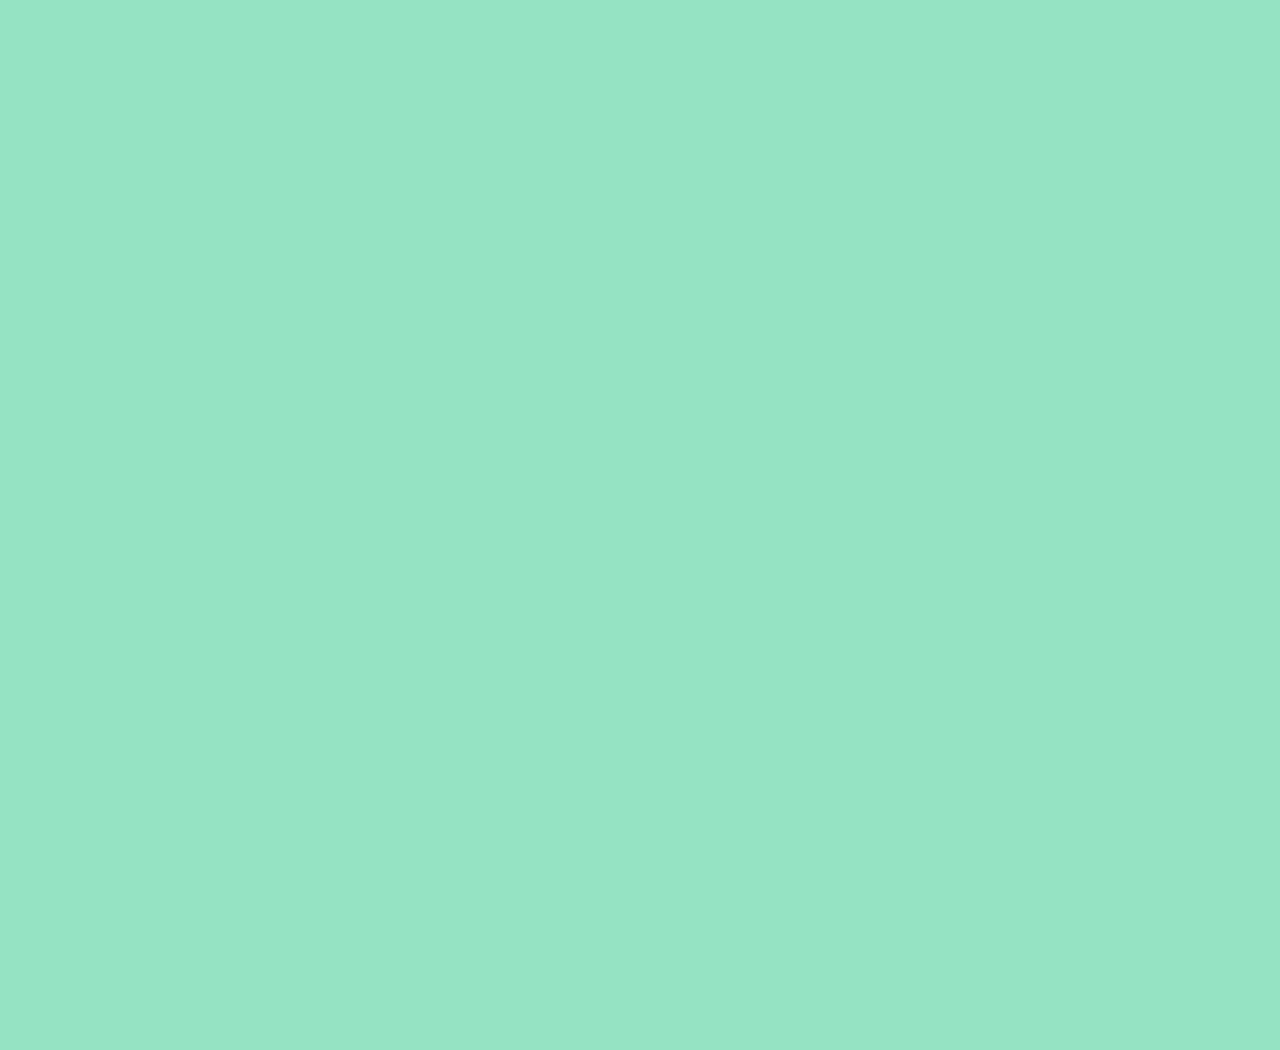
==== www/index.html @ 95f5e242 "jquery" ====
<!DOCTYPE html>
<!--
    Copyright (c) 2012-2014 Adobe Systems Incorporated. All rights reserved.

    Licensed to the Apache Software Foundation (ASF) under one
    or more contributor license agreements.  See the NOTICE file
    distributed with this work for additional information
    regarding copyright ownership.  The ASF licenses this file
    to you under the Apache License, Version 2.0 (the
    "License"); you may not use this file except in compliance
    with the License.  You may obtain a copy of the License at

    http://www.apache.org/licenses/LICENSE-2.0

    Unless required by applicable law or agreed to in writing,
    software distributed under the License is distributed on an
    "AS IS" BASIS, WITHOUT WARRANTIES OR CONDITIONS OF ANY
     KIND, either express or implied.  See the License for the
    specific language governing permissions and limitations
    under the License.
-->
<html>
    <head>
        <meta charset="utf-8" />
        <meta name="format-detection" content="telephone=no" />
        <meta name="msapplication-tap-highlight" content="no" />
        <!-- WARNING: for iOS 7, remove the width=device-width and height=device-height attributes. See https://issues.apache.org/jira/browse/CB-4323 -->
        <meta name="viewport" content="user-scalable=no, initial-scale=1, maximum-scale=1, minimum-scale=1, width=device-width, height=device-height, target-densitydpi=device-dpi" />
        <link rel="stylesheet" type="text/css" href="css/index.css" />
        <title>Ruta de Paz</title>
    </head>
    <body>
        <div class="app">
           <!--  <h1>PhoneGap</h1> -->
            <div id="deviceready">
                <div id="Content">
                 <div style="background-color: #95E3C3;" class="blink">
                    <div class="Content">
                       <img src="./img/rutadepaz.fw.png" style="width: 46%;margin-left: 28%; display: none;" />
                       <button class="btn" onclick="Load('./bienbenida.html')" style="margin-top: 15vw; display: none;">
                         Continuar
                       </button> 
                    </div> 
                 </div>

                </div>
            </div>
        </div>
        <script src="js/jquery-1.10.2.js"></script>
        <script src="js/jquery-ui.js"></script>
        <script type="text/javascript" src="cordova.js"></script>
        <script type="text/javascript" src="js/index.js"></script>
    </body>
</html>
---- www/css/index.css ----
/*
 * Licensed to the Apache Software Foundation (ASF) under one
 * or more contributor license agreements.  See the NOTICE file
 * distributed with this work for additional information
 * regarding copyright ownership.  The ASF licenses this file
 * to you under the Apache License, Version 2.0 (the
 * "License"); you may not use this file except in compliance
 * with the License.  You may obtain a copy of the License at
 *
 * http://www.apache.org/licenses/LICENSE-2.0
 *
 * Unless required by applicable law or agreed to in writing,
 * software distributed under the License is distributed on an
 * "AS IS" BASIS, WITHOUT WARRANTIES OR CONDITIONS OF ANY
 * KIND, either express or implied.  See the License for the
 * specific language governing permissions and limitations
 * under the License.
 */
* {
    -webkit-tap-highlight-color: rgba(0,0,0,0); /* make transparent link selection, adjust last value opacity 0 to 1.0 */
}

body {
    -webkit-touch-callout: none;                /* prevent callout to copy image, etc when tap to hold */
    -webkit-text-size-adjust: none;             /* prevent webkit from resizing text to fit */
    -webkit-user-select: none;                  /* prevent copy paste, to allow, change 'none' to 'text' */
    background-color:#95E3C3;
    background-attachment:fixed;
    font-family: Myriad Pro;
    font-size:12px;
    height:100%;
    margin:0px;
    padding:0px;
  /*  text-transform: capitalize;*/
    width:100%;
}

/* Portrait layout (default) */
.app {
   /*  background:url(../img/logo.png) no-repeat center top; /* 170px x 200px */
   /*  position:absolute;             /* position in the center of the screen */
   /*  left:50%;
    top:50%;
    height:50px;                   /* text area height */
  /*   width:225px;                   /* text area width */
  /*   text-align:center;
    padding:180px 0px 0px 0px;     /* image height is 200px (bottom 20px are overlapped with text) */
  /*   margin:-115px 0px 0px -112px;  /* offset vertical: half of image height and text area height */
                                   /* offset horizontal: half of text area width */
}

/* Landscape layout (with min-width) */
@media screen and (min-aspect-ratio: 1/1) and (min-width:400px) {
    .app {
        background-position:left center;
        padding:75px 0px 75px 170px;  /* padding-top + padding-bottom + text area = image height */
        margin:-90px 0px 0px -198px;  /* offset vertical: half of image height */
                                      /* offset horizontal: half of image width and text area width */
    }
}

h1 {
     font-size: 9vw;
    font-weight: 600;
    margin: 0px;
    overflow: visible;
    padding: 0px;
text-align: left;
    color: #FFF;
}
h2 {
    display: block;
     font-size: 6vw;
     font-weight: 100;
     color: #FFF;
}

.event {
    border-radius:4px;
    -webkit-border-radius:4px;
    color:#FFFFFF;
    font-size:12px;
    margin:0px 30px;
    padding:2px 0px;
}

.event.listening {
    background-color:#333333;
    display:block;
}

.event.received {
    background-color:#4B946A;
    display:none;
}

@keyframes fade {
    from { opacity: 1.0; }
    50% { opacity: 0.4; }
    to { opacity: 1.0; }
}
 
@-webkit-keyframes fade {
    from { opacity: 1.0; }
    50% { opacity: 0.4; }
    to { opacity: 1.0; }
}
 
.blink {
    display: table; 
    height: 100vh;
    width: 100vw;
}
/*CirculosBocadillos*/
.circle {
margin-left: auto;
margin-right: auto;
border-radius: 50%;
width: 14%;
position: relative;
}

.circle-border {
border: 1px solid black;
}
.circle-solid{
background-color: whitesmoke;
}

.circle-sombra{
      margin-top: -95%;
    z-index: 1;
}
.circle-main{
    z-index: 2;
}

.circle:before {
content: "";
display: block;
padding-top: 100%;
}

.circle-inner {
position: absolute;
top: 0;
left: 0;
bottom: 0;
right: 0;
text-align: center;
}
.score-text {
margin: auto;
position: absolute;
left: 0;
bottom: 0;
right: 0;
top: 15%;
}
.Title-text {
 font-family: Chaparral Pro;
 font-weight: 800;
 font-size: 6vw;

}
.Title-text {
 font-family: Myriad Pro;
}
.Title-text:before{
content:"";
width: 0;
height: 0;
border­bottom: 30vw solid #8f0;
border­right: 20vw solid transparent;
border­left: 20vw solid transparent;
margin: ­30vw 0 0 90vw;
}

.speech-bubble {
  background: #FFF; /* el color de fondo */
  color: #50514E; /* el color del texto */
  padding:  4%  4% 0 4%;
  text-align: center;
  -moz-border-radius: 50%;
  -webkit-border-radius: 50%;
  border-radius: 50%;
  border:solid  #FBE771;
  border-width:0px 0px 2vw 3vw;
  line-height: 6vw;
  font-size: 5vw;
}
.speech-bubble:after {
    border: solid transparent;
    border-top-color: #FFF;
    border-width: 26vw 57vw 0px 0px;
    bottom: 0;
    content: "";
    display: block;
    height: 0;
    margin-left: 7%;
    overflow: hidden;
    position: relative;
    width: 0;
    border-bottom-left-radius: 2vw;
}
.conten-circle{
    margin-bottom: -22vw;
    z-index: 3;
    display: block;
    position: relative;
    padding: 2vw;
}
.btn {
-webkit-border-radius: 4;
    -moz-border-radius: 4;
    border-radius: 4vw;
    color: #ffffff;
    font-size: 8vw;
    background: #95E3C3;
    padding: 2vw 4vw 2vw 4vw;
    border: solid #ffffff 2vw;
    text-decoration: none;
    margin: auto;
    text-align: center;
    display: block;
    z-index: 4;
    position: relative;
}

.btn:hover {
  background: #95E3C3;
  text-decoration: none;
}
.Content {
  display: table-cell; vertical-align: middle; 
}


.speech-bocadillo {
  background: #FFF; /* el color de fondo */
  color: #50514E; /* el color del texto */
  padding: 1% 0% 0 0%;
  text-align: center;
  -moz-border-radius: 11%;
  -webkit-border-radius: 11%;
  border-radius: 11%;
  border:solid  #FBE771;
  border-width:0px 0px 2vw 3vw;
  line-height: 6vw;
  font-size: 5vw;
}
.speech-bocadillo :after {
    border: solid transparent;
    border-top-color: #FFF;
    border-width: 12vw 8vw 0px 0px;
    margin-left: 27%;
    bottom: 0;
    content: "";
    display: block;
    height: 0;
    overflow: hidden;
    position: relative;
    width: 0;
    border-bottom-left-radius: 2vw;
}
.conten-bocadillo{
    margin-bottom: -11vw;
    z-index: 3;
    display: block;
    position: relative;
    padding: 2vw;
}
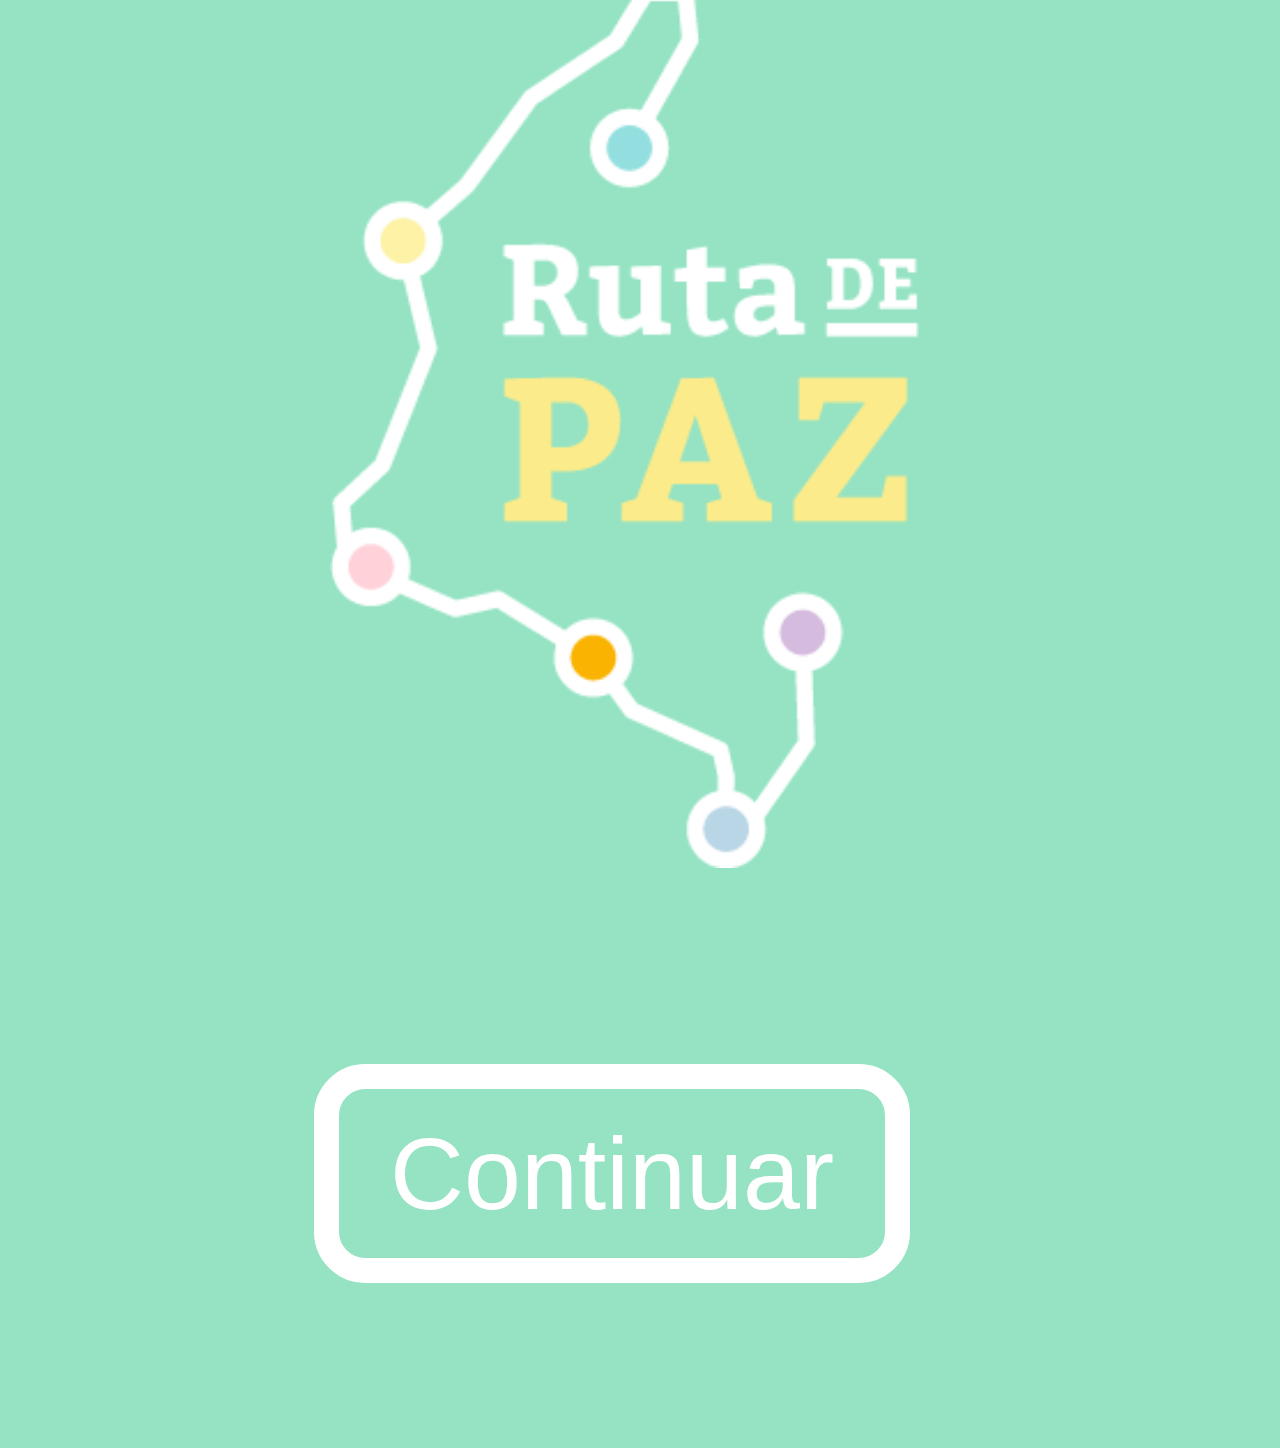
==== commit 7907b9e4: "pruebas" ====
--- a/www/index.html
+++ b/www/index.html
@@ -36,8 +36,8 @@
                 <div id="Content">
                  <div style="background-color: #95E3C3;" class="blink">
                     <div class="Content">
-                       <img src="./img/rutadepaz.fw.png" style="width: 46%;margin-left: 28%; display: none;" />
-                       <button class="btn" onclick="Load('./bienbenida.html')" style="margin-top: 15vw; display: none;">
+                       <img src="./img/rutadepaz.fw.png" style="width: 46%;margin-left: 28%;" />
+                       <button class="btn" onclick="Load('./bienbenida.html')" style="margin-top: 15vw;">
                          Continuar
                        </button> 
                     </div> 
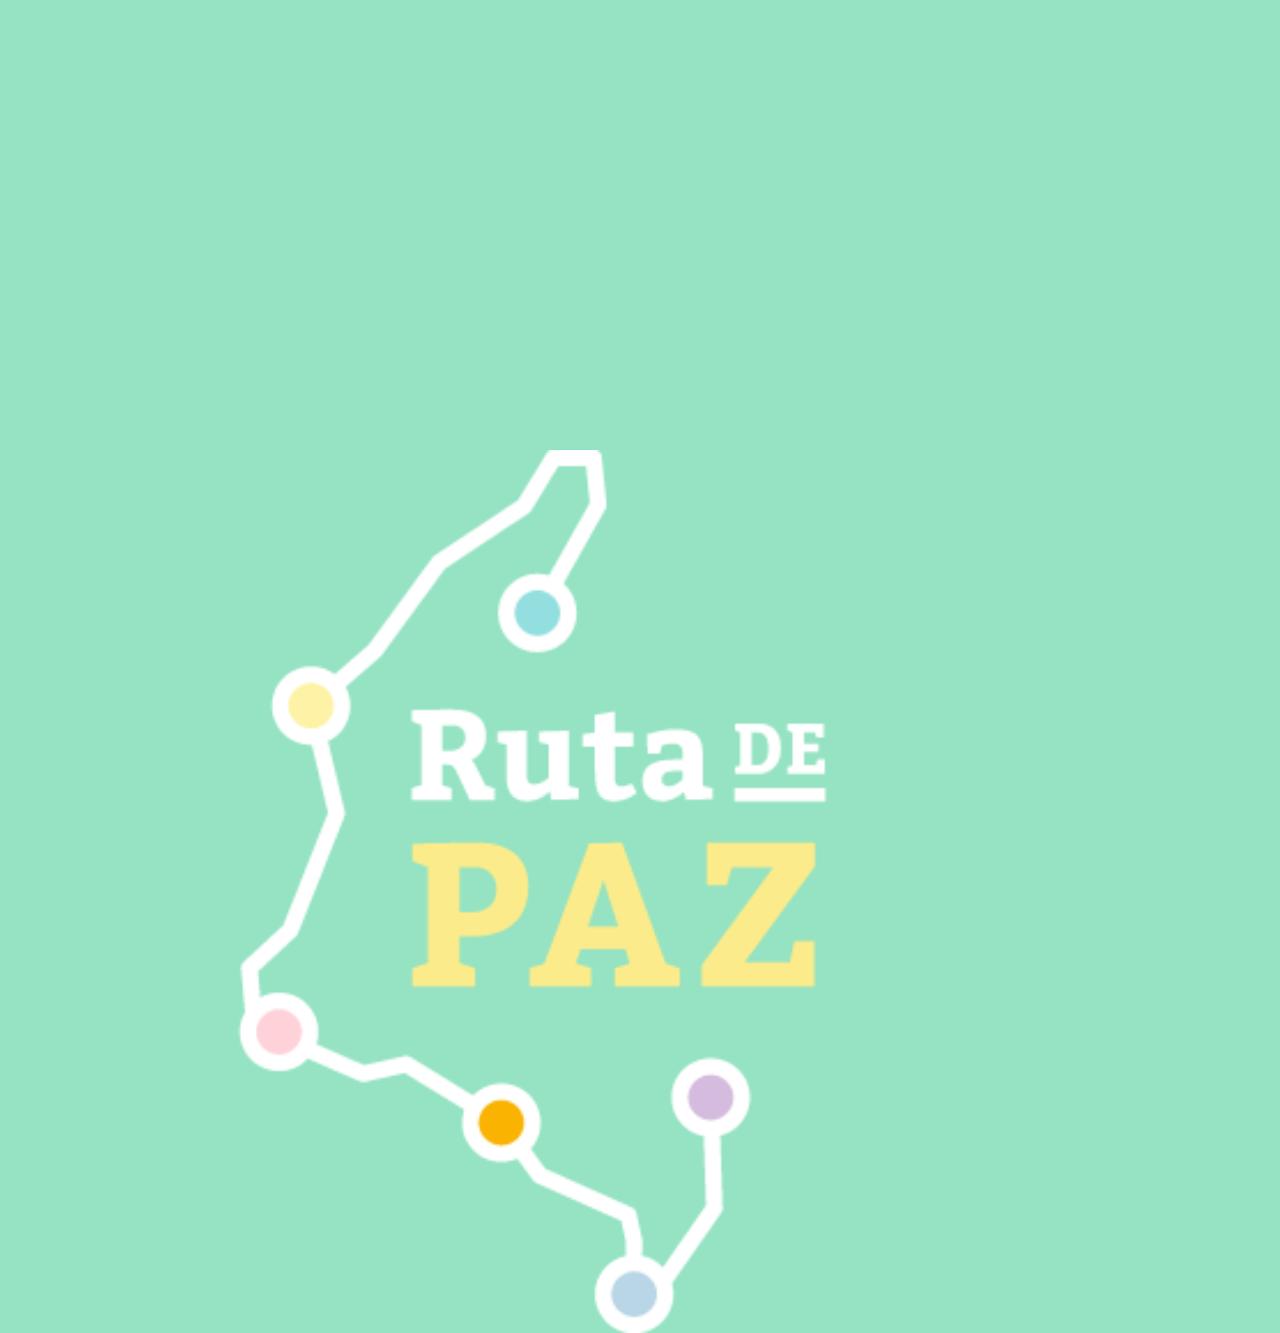
==== commit d685c28f: "efectos789" ====
--- a/www/index.html
+++ b/www/index.html
@@ -36,8 +36,8 @@
                 <div id="Content">
                  <div style="background-color: #95E3C3;" class="blink">
                     <div class="Content">
-                       <img src="./img/rutadepaz.fw.png" style="width: 46%;margin-left: 28%;" />
-                       <button class="btn" onclick="Load('./bienbenida.html')" style="margin-top: 15vw;">
+                       <img src="./img/rutadepaz.fw.png" style="width: 46%;margin-left: 28%; position:absolute; left:-100vw; top:50vh" />
+                       <button id="siguiente" class="btn" style="margin-top: 25vh; margin-left: 27vw;position:absolute; top:60vh;  left:-100vw ">
                          Continuar
                        </button> 
                     </div> 
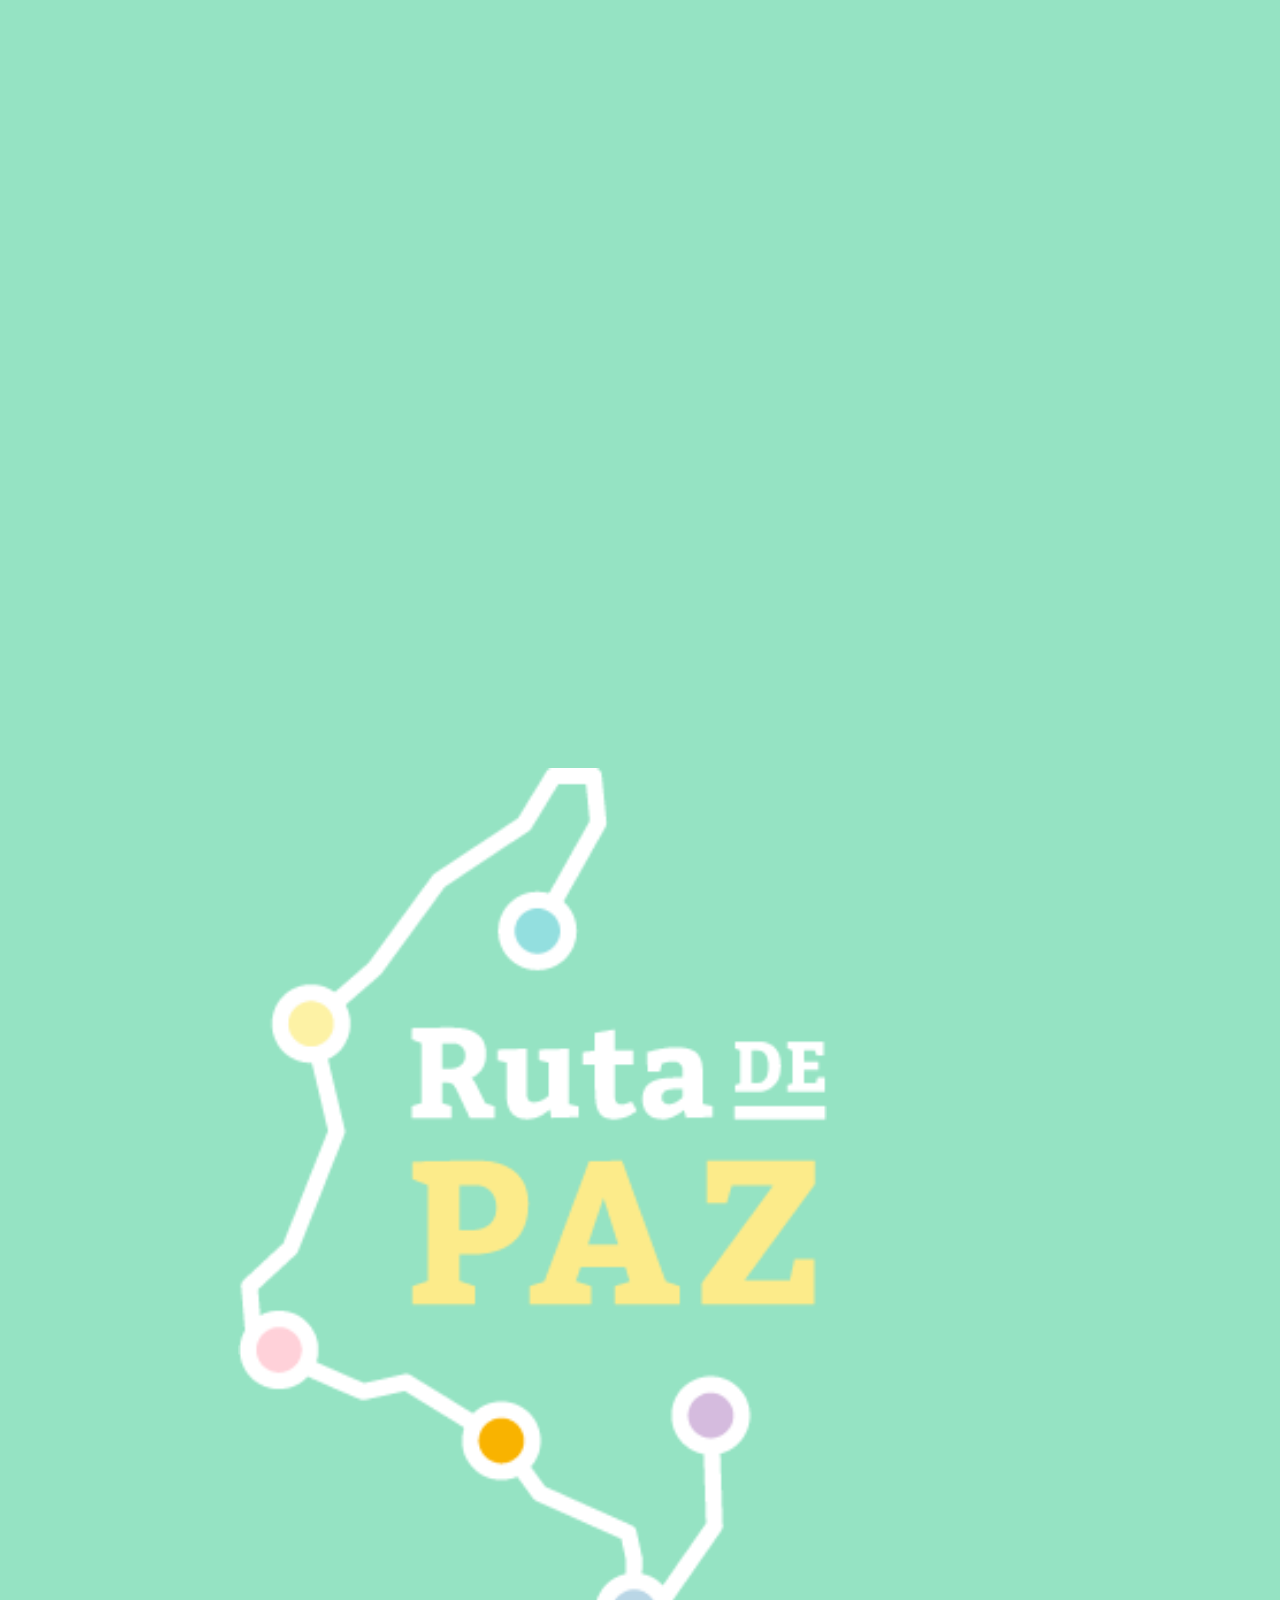
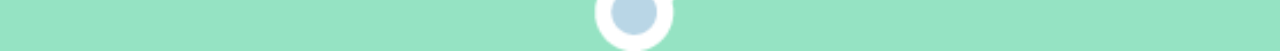
==== commit 3ff10938: "paso de css/index.css" ====
--- a/www/index.html
+++ b/www/index.html
@@ -25,19 +25,27 @@
         <meta name="format-detection" content="telephone=no" />
         <meta name="msapplication-tap-highlight" content="no" />
         <!-- WARNING: for iOS 7, remove the width=device-width and height=device-height attributes. See https://issues.apache.org/jira/browse/CB-4323 -->
-        <meta name="viewport" content="user-scalable=no, initial-scale=1, maximum-scale=1, minimum-scale=1, width=device-width, height=device-height, target-densitydpi=device-dpi" />
+        <meta id="viewport" name="viewport" content="user-scalable=no, initial-scale=1, maximum-scale=1, minimum-scale=1, width=device-width, height=device-height, target-densitydpi=device-dpi" />
+<!--      <meta id="viewport" name="viewport" content="width=500, initial-scale=1">  -->
         <link rel="stylesheet" type="text/css" href="css/index.css" />
+        <!--[if lt IE 9]>
+          <script type="text/javascript" src="js/PIE_IE678.js"></script>
+        <![endif]-->
+        <!--[if IE 9]>
+          <script type="text/javascript" src="js/PIE_IE9.js"></script>
+        <![endif]-->
         <title>Ruta de Paz</title>
     </head>
     <body>
+
         <div class="app">
            <!--  <h1>PhoneGap</h1> -->
             <div id="deviceready">
                 <div id="Content">
                  <div style="background-color: #95E3C3;" class="blink">
                     <div class="Content">
-                       <img src="./img/rutadepaz.fw.png" style="width: 46%;margin-left: 28%; position:absolute; left:-100vw; top:50vh" />
-                       <button id="siguiente" class="btn" style="margin-top: 25vh; margin-left: 27vw;position:absolute; top:60vh;  left:-100vw ">
+                       <img id="mapa" src="./img/rutadepaz.fw.png"/>
+                       <button id="continuar1" class="btn">
                          Continuar
                        </button> 
                     </div> 
@@ -50,5 +58,33 @@
         <script src="js/jquery-ui.js"></script>
         <script type="text/javascript" src="cordova.js"></script>
         <script type="text/javascript" src="js/index.js"></script>
+         <script type="text/javascript">
+            if (!Array.prototype.filter)
+            {
+              Array.prototype.filter = function(fun /*, thisp*/)
+              {
+                var len = this.length;
+                if (typeof fun != "function")
+                  throw new TypeError();
+
+                var res = new Array();
+                var thisp = arguments[1];
+                for (var i = 0; i < len; i++)
+                {
+                  if (i in this)
+                  {
+                    var val = this[i]; // in case fun mutates this
+                    if (fun.call(thisp, val, i, this))
+                      res.push(val);
+                  }
+                }
+
+                return res;
+              };
+            }
+          </script>
+          <script src="js/tokenizer.js"></script>
+          <script src="js/parser.js"></script>
+          <script src="js/vminpoly.js"></script>
     </body>
 </html>
--- a/www/css/index.css
+++ b/www/css/index.css
@@ -16,100 +16,101 @@
  * specific language governing permissions and limitations
  * under the License.
  */
+/*@viewport {
+  width: device-width;
+  height: device-height;
+}*/
 * {
-    -webkit-tap-highlight-color: rgba(0,0,0,0); /* make transparent link selection, adjust last value opacity 0 to 1.0 */
-}
-
+-webkit-tap-highlight-color: rgba(0,0,0,0); /* make transparent link selection, adjust last value opacity 0 to 1.0 */
+}
 body {
-    -webkit-touch-callout: none;                /* prevent callout to copy image, etc when tap to hold */
-    -webkit-text-size-adjust: none;             /* prevent webkit from resizing text to fit */
-    -webkit-user-select: none;                  /* prevent copy paste, to allow, change 'none' to 'text' */
-    background-color:#95E3C3;
-    background-attachment:fixed;
-    font-family: Myriad Pro;
-    font-size:12px;
-    height:100%;
-    margin:0px;
-    padding:0px;
+-webkit-touch-callout: none;/* prevent callout to copy image, etc when tap to hold */
+-webkit-text-size-adjust: none; /* prevent webkit from resizing text to fit */
+-webkit-user-select: none;  /* prevent copy paste, to allow, change 'none' to 'text' */
+background-color:#95E3C3;
+background-attachment:fixed;
+font-family: Myriad Pro;
+font-size:12px;
+height:100%;
+margin:0px;
+padding:0px;
   /*  text-transform: capitalize;*/
-    width:100%;
+width:100%;
 }
 
 /* Portrait layout (default) */
 .app {
-   /*  background:url(../img/logo.png) no-repeat center top; /* 170px x 200px */
-   /*  position:absolute;             /* position in the center of the screen */
-   /*  left:50%;
-    top:50%;
-    height:50px;                   /* text area height */
-  /*   width:225px;                   /* text area width */
-  /*   text-align:center;
-    padding:180px 0px 0px 0px;     /* image height is 200px (bottom 20px are overlapped with text) */
-  /*   margin:-115px 0px 0px -112px;  /* offset vertical: half of image height and text area height */
-                                   /* offset horizontal: half of text area width */
+/*  background:url(../img/logo.png) no-repeat center top; /* 170px x 200px */
+/*  position:absolute; /* position in the center of the screen */
+/*  left:50%;
+top:50%;
+height:50px;/* text area height */
+  /*width:225px;/* text area width */
+  /*text-align:center;
+padding:180px 0px 0px 0px; /* image height is 200px (bottom 20px are overlapped with text) */
+  /*margin:-115px 0px 0px -112px;  /* offset vertical: half of image height and text area height */
+/* offset horizontal: half of text area width */
 }
 
 /* Landscape layout (with min-width) */
 @media screen and (min-aspect-ratio: 1/1) and (min-width:400px) {
-    .app {
-        background-position:left center;
-        padding:75px 0px 75px 170px;  /* padding-top + padding-bottom + text area = image height */
-        margin:-90px 0px 0px -198px;  /* offset vertical: half of image height */
-                                      /* offset horizontal: half of image width and text area width */
-    }
-}
-
+.app {
+background-position:left center;
+padding:75px 0px 75px 170px;  /* padding-top + padding-bottom + text area = image height */
+margin:-90px 0px 0px -198px;  /* offset vertical: half of image height */
+  /* offset horizontal: half of image width and text area width */
+}
+}
 h1 {
-     font-size: 9vw;
-    font-weight: 600;
-    margin: 0px;
-    overflow: visible;
-    padding: 0px;
+ font-size: 9vw;
+font-weight: 600;
+margin: 0px;
+overflow: visible;
+padding: 0px;
 text-align: left;
-    color: #FFF;
+color: #FFF;
 }
 h2 {
-    display: block;
-     font-size: 6vw;
-     font-weight: 100;
-     color: #FFF;
-}
-
+display: block;
+ font-size: 6vw;
+ font-weight: 100;
+ color: #FFF;
+}
 .event {
-    border-radius:4px;
-    -webkit-border-radius:4px;
-    color:#FFFFFF;
-    font-size:12px;
-    margin:0px 30px;
-    padding:2px 0px;
+border-radius:4px;
+-webkit-border-radius:4px;
+color:#FFFFFF;
+font-size:12px;
+margin:0px 30px;
+padding:2px 0px;
+behavior: url(js/PIE.htc);
 }
 
 .event.listening {
-    background-color:#333333;
-    display:block;
+background-color:#333333;
+display:block;
 }
 
 .event.received {
-    background-color:#4B946A;
-    display:none;
+background-color:#4B946A;
+display:none;
 }
 
 @keyframes fade {
-    from { opacity: 1.0; }
-    50% { opacity: 0.4; }
-    to { opacity: 1.0; }
+from { opacity: 1.0; }
+50% { opacity: 0.4; }
+to { opacity: 1.0; }
 }
  
 @-webkit-keyframes fade {
-    from { opacity: 1.0; }
-    50% { opacity: 0.4; }
-    to { opacity: 1.0; }
-}
- 
+from { opacity: 1.0; }
+50% { opacity: 0.4; }
+to { opacity: 1.0; }
+}
 .blink {
-    display: table; 
-    height: 100vh;
-    width: 100vw;
+display: table; 
+height: 100vh;
+width: 100vw;
 }
 /*CirculosBocadillos*/
 .circle {
@@ -118,29 +119,26 @@
 border-radius: 50%;
 width: 14%;
 position: relative;
-}
-
+behavior: url(js/PIE.htc);
+}
 .circle-border {
 border: 1px solid black;
 }
 .circle-solid{
 background-color: whitesmoke;
 }
-
 .circle-sombra{
-      margin-top: -95%;
-    z-index: 1;
+  margin-top: -95%;
+z-index: 1;
 }
 .circle-main{
-    z-index: 2;
-}
-
+z-index: 2;
+}
 .circle:before {
 content: "";
 display: block;
 padding-top: 100%;
 }
-
 .circle-inner {
 position: absolute;
 top: 0;
@@ -161,7 +159,6 @@
  font-family: Chaparral Pro;
  font-weight: 800;
  font-size: 6vw;
-
 }
 .Title-text {
  font-family: Myriad Pro;
@@ -175,98 +172,134 @@
 border­left: 20vw solid transparent;
 margin: ­30vw 0 0 90vw;
 }
-
 .speech-bubble {
-  background: #FFF; /* el color de fondo */
-  color: #50514E; /* el color del texto */
-  padding:  4%  4% 0 4%;
-  text-align: center;
-  -moz-border-radius: 50%;
-  -webkit-border-radius: 50%;
-  border-radius: 50%;
-  border:solid  #FBE771;
-  border-width:0px 0px 2vw 3vw;
-  line-height: 6vw;
-  font-size: 5vw;
+background: #FFF; /* el color de fondo */
+color: #50514E; /* el color del texto */
+padding:  4%  4% 0 4%;
+text-align: center;
+-moz-border-radius: 50%;
+-webkit-border-radius: 50%;
+border-radius: 50%;
+border:solid  #FBE771;
+border-width:0px 0px 2vw 3vw;
+line-height: 6vw;
+font-size: 5vw;
+behavior: url(js/PIE.htc);
 }
 .speech-bubble:after {
-    border: solid transparent;
-    border-top-color: #FFF;
-    border-width: 26vw 57vw 0px 0px;
-    bottom: 0;
-    content: "";
-    display: block;
-    height: 0;
-    margin-left: 7%;
-    overflow: hidden;
-    position: relative;
-    width: 0;
-    border-bottom-left-radius: 2vw;
+border: solid transparent;
+border-top-color: #FFF;
+border-width: 26vw 57vw 0px 0px;
+bottom: 0;
+content: "";
+display: block;
+height: 0;
+margin-left: 7%;
+overflow: hidden;
+position: relative;
+width: 0;
+border-bottom-left-radius: 2vw;
 }
 .conten-circle{
-    margin-bottom: -22vw;
-    z-index: 3;
-    display: block;
-    position: relative;
-    padding: 2vw;
+margin-bottom: -22vw;
+z-index: 3;
+display: block;
+position: relative;
+padding: 2vw;
 }
 .btn {
 -webkit-border-radius: 4;
-    -moz-border-radius: 4;
-    border-radius: 4vw;
-    color: #ffffff;
-    font-size: 8vw;
-    background: #95E3C3;
-    padding: 2vw 4vw 2vw 4vw;
-    border: solid #ffffff 2vw;
-    text-decoration: none;
-    margin: auto;
-    text-align: center;
-    display: block;
-    z-index: 4;
-    position: relative;
-}
-
+-moz-border-radius: 4;
+border-radius: 4vw;
+color: #ffffff;
+font-size: 8vw;
+background: #95E3C3;
+padding: 2vw 4vw 2vw 4vw;
+border: solid #ffffff 2vw;
+text-decoration: none;
+margin: auto;
+text-align: center;
+display: block;
+z-index: 4;
+position: relative;
+behavior: url(js/PIE.htc);
+}
 .btn:hover {
-  background: #95E3C3;
-  text-decoration: none;
+background: #95E3C3;
+text-decoration: none;
 }
 .Content {
   display: table-cell; vertical-align: middle; 
 }
-
-
 .speech-bocadillo {
-  background: #FFF; /* el color de fondo */
-  color: #50514E; /* el color del texto */
-  padding: 1% 0% 0 0%;
-  text-align: center;
-  -moz-border-radius: 11%;
-  -webkit-border-radius: 11%;
-  border-radius: 11%;
-  border:solid  #FBE771;
-  border-width:0px 0px 2vw 3vw;
-  line-height: 6vw;
-  font-size: 5vw;
+background: #FFF; /* el color de fondo */
+color: #50514E; /* el color del texto */
+padding: 1% 0% 0 0%;
+text-align: center;
+-moz-border-radius: 11%;
+-webkit-border-radius: 11%;
+border-radius: 11%;
+border:solid  #FBE771;
+border-width:0px 0px 2vw 3vw;
+line-height: 6vw;
+font-size: 5vw;
+behavior: url(js/PIE.htc);
 }
 .speech-bocadillo :after {
-    border: solid transparent;
-    border-top-color: #FFF;
-    border-width: 12vw 8vw 0px 0px;
-    margin-left: 27%;
-    bottom: 0;
-    content: "";
-    display: block;
-    height: 0;
-    overflow: hidden;
-    position: relative;
-    width: 0;
-    border-bottom-left-radius: 2vw;
+border: solid transparent;
+border-top-color: #FFF;
+border-width: 12vw 8vw 0px 0px;
+margin-left: 27%;
+bottom: 0;
+content: "";
+display: block;
+height: 0;
+overflow: hidden;
+position: relative;
+width: 0;
+border-bottom-left-radius: 2vw;
 }
 .conten-bocadillo{
-    margin-bottom: -11vw;
-    z-index: 3;
-    display: block;
-    position: relative;
-    padding: 2vw;
+margin-bottom: -11vw;
+z-index: 3;
+display: block;
+position: relative;
+padding: 2vw;
+}
+#mapa{
+left:-100vw;
+top:60vw;
+width: 46%;
+margin-left: 28%;
+position:absolute;
+}
+#continuar1{
+margin-top: 47vw;
+margin-left: 27vw;
+position:absolute;
+left:-100vw; 
+}
+#interrogacion2{
+background-color: #95E3C3;
+border: solid 2vw #FFF;
+color: #FFF;
+margin-left: 5%;
+margin-top: 5%;
+display: none;
+top:-35vh;
+line-height:12vw;
+font-size: 12vw;
+}
+#speech-bubble2{
+border-color: #FBE771;
+width: 67%;
+margin-left: 15%;
+position:absolute;
+top: -100vh;
+}
+#img2{
+width: 78%;
+margin-left: 7%;
+left:-100vw;
+position:absolute;
 }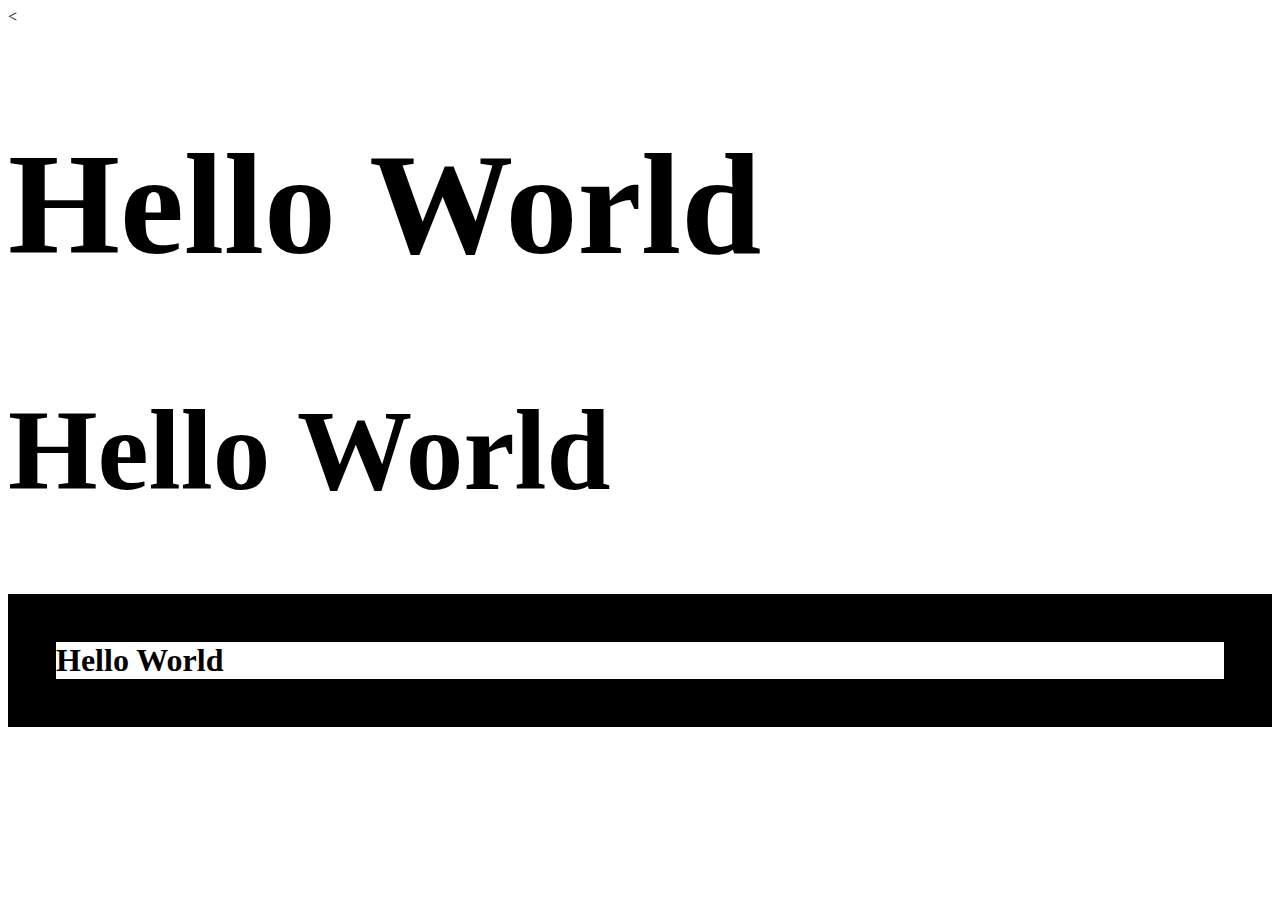
==== commit 8fc5e539: "prueba  wiht" ====
--- a/www/index.html
+++ b/www/index.html
@@ -1,90 +1,38 @@
-<!DOCTYPE html>
-<!--
-    Copyright (c) 2012-2014 Adobe Systems Incorporated. All rights reserved.
+<<!DOCTYPE html>
+<html>
+<head>
+  <title></title>
+</head>
+<body>
+<h1 style="font-size: 9rem">Hello World</h1>
+<h1 style="font-size: 9vw">Hello World</h1>
+<h1 style="border: solid 3rem #000;">Hello World</h1>
+<script type="text/javascript">
+  function viewport() {
+    var e = window, a = 'inner';
+    if (!('innerWidth' in window )) {
+        a = 'client';
+        e = document.documentElement || document.body;
+    }
+    return { width : e[ a+'Width' ] , height : e[ a+'Height' ] };
+}
+function updateVw(){
+    var vw = (viewport().width/100);
+    jQuery('html').css({
+        'font-size' : vw + 'px'
+    });
+}
+jQuery(window).ready(function(){
+    updateVw();
+});
+jQuery(window).resize(function(){
+    updateVw(); 
+    
+    
+});
+</script>
+</body>
+</html>
 
-    Licensed to the Apache Software Foundation (ASF) under one
-    or more contributor license agreements.  See the NOTICE file
-    distributed with this work for additional information
-    regarding copyright ownership.  The ASF licenses this file
-    to you under the Apache License, Version 2.0 (the
-    "License"); you may not use this file except in compliance
-    with the License.  You may obtain a copy of the License at
 
-    http://www.apache.org/licenses/LICENSE-2.0
 
-    Unless required by applicable law or agreed to in writing,
-    software distributed under the License is distributed on an
-    "AS IS" BASIS, WITHOUT WARRANTIES OR CONDITIONS OF ANY
-     KIND, either express or implied.  See the License for the
-    specific language governing permissions and limitations
-    under the License.
--->
-<html>
-    <head>
-        <meta charset="utf-8" />
-        <meta name="format-detection" content="telephone=no" />
-        <meta name="msapplication-tap-highlight" content="no" />
-        <!-- WARNING: for iOS 7, remove the width=device-width and height=device-height attributes. See https://issues.apache.org/jira/browse/CB-4323 -->
-        <meta id="viewport" name="viewport" content="user-scalable=no, initial-scale=1, maximum-scale=1, minimum-scale=1, width=device-width, height=device-height, target-densitydpi=device-dpi" />
-<!--      <meta id="viewport" name="viewport" content="width=500, initial-scale=1">  -->
-        <link rel="stylesheet" type="text/css" href="css/index.css" />
-        <!--[if lt IE 9]>
-          <script type="text/javascript" src="js/PIE_IE678.js"></script>
-        <![endif]-->
-        <!--[if IE 9]>
-          <script type="text/javascript" src="js/PIE_IE9.js"></script>
-        <![endif]-->
-        <title>Ruta de Paz</title>
-    </head>
-    <body>
-
-        <div class="app">
-           <!--  <h1>PhoneGap</h1> -->
-            <div id="deviceready">
-                <div id="Content">
-                 <div style="background-color: #95E3C3;" class="blink">
-                    <div class="Content">
-                       <img id="mapa" src="./img/rutadepaz.fw.png"/>
-                       <button id="continuar1" class="btn">
-                         Continuar
-                       </button> 
-                    </div> 
-                 </div>
-
-                </div>
-            </div>
-        </div>
-        <script src="js/jquery-1.10.2.js"></script>
-        <script src="js/jquery-ui.js"></script>
-        <script type="text/javascript" src="cordova.js"></script>
-        <script type="text/javascript" src="js/index.js"></script>
-         <script type="text/javascript">
-            if (!Array.prototype.filter)
-            {
-              Array.prototype.filter = function(fun /*, thisp*/)
-              {
-                var len = this.length;
-                if (typeof fun != "function")
-                  throw new TypeError();
-
-                var res = new Array();
-                var thisp = arguments[1];
-                for (var i = 0; i < len; i++)
-                {
-                  if (i in this)
-                  {
-                    var val = this[i]; // in case fun mutates this
-                    if (fun.call(thisp, val, i, this))
-                      res.push(val);
-                  }
-                }
-
-                return res;
-              };
-            }
-          </script>
-          <script src="js/tokenizer.js"></script>
-          <script src="js/parser.js"></script>
-          <script src="js/vminpoly.js"></script>
-    </body>
-</html>
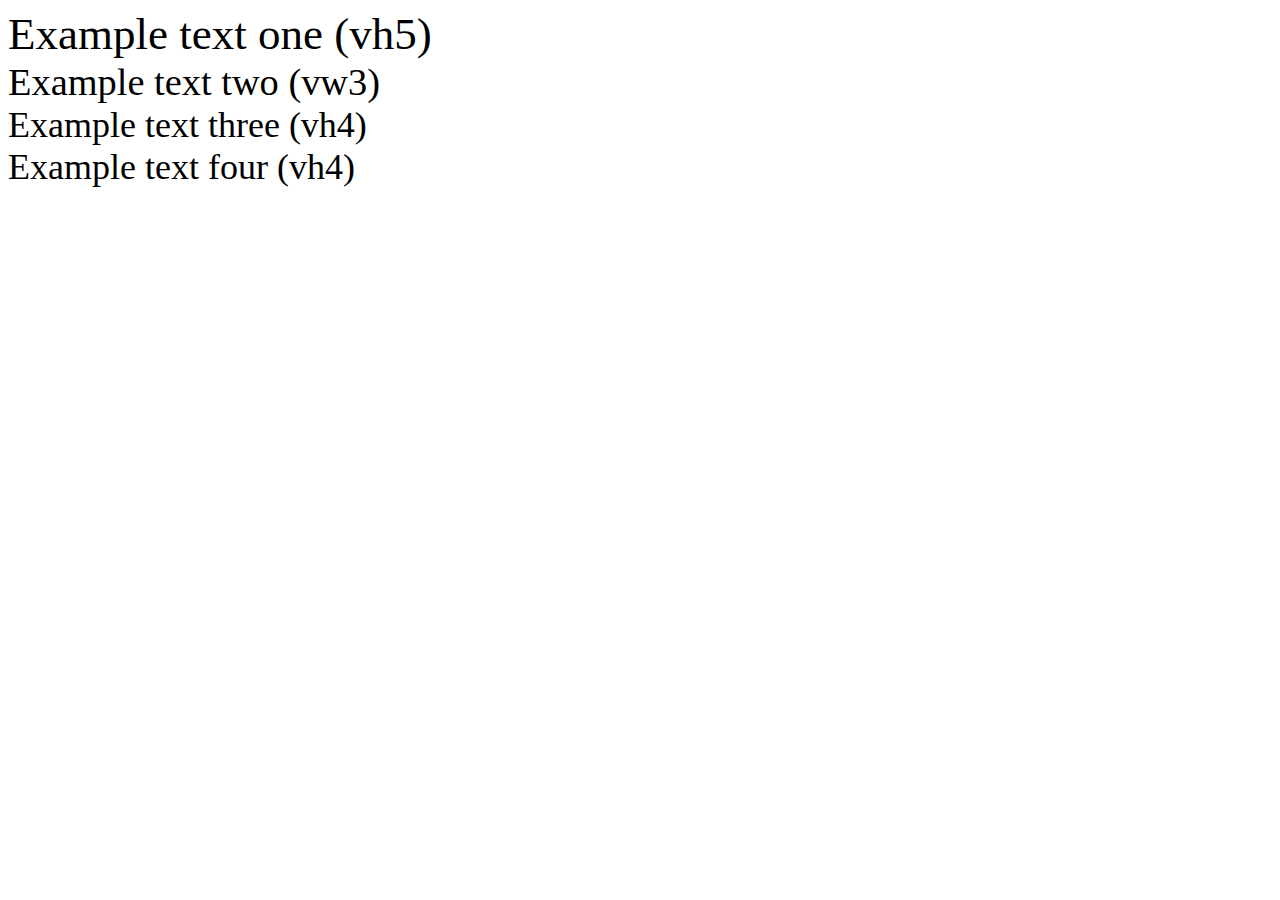
==== commit ccebd0a9: "all js" ====
--- a/www/index.html
+++ b/www/index.html
@@ -1,38 +1,28 @@
-<<!DOCTYPE html>
+<!DOCTYPE html>
 <html>
-<head>
-  <title></title>
-</head>
-<body>
-<h1 style="font-size: 9rem">Hello World</h1>
-<h1 style="font-size: 9vw">Hello World</h1>
-<h1 style="border: solid 3rem #000;">Hello World</h1>
-<script type="text/javascript">
-  function viewport() {
-    var e = window, a = 'inner';
-    if (!('innerWidth' in window )) {
-        a = 'client';
-        e = document.documentElement || document.body;
-    }
-    return { width : e[ a+'Width' ] , height : e[ a+'Height' ] };
-}
-function updateVw(){
-    var vw = (viewport().width/100);
-    jQuery('html').css({
-        'font-size' : vw + 'px'
-    });
-}
-jQuery(window).ready(function(){
-    updateVw();
-});
-jQuery(window).resize(function(){
-    updateVw(); 
-    
-    
-});
-</script>
-</body>
-</html>
+    <head>
+        
+        <title>Example</title>
+        
+        <!-- Import all libraries -->
+        <script type="text/javascript" src="js/libs/jquery-1.10.2.min.js"></script>
+        <script type="text/javascript" src="js/libs/SupportVhVw.js"></script>
 
+    </head>
+    <body>
+        
+      <div id="textOne">Example text one (vh5)</div>
+      <div id="textTwo">Example text two (vw3)</div>
+      <div id="textThree" class="textMain">Example text three (vh4)</div>
+      <div id="textFour" class="textMain">Example text four (vh4)</div>
 
-
+    <script type="text/javascript">
+      // Init object
+      var supportVhVw = new SupportVhVw();
+      // Scale all texts
+      supportVhVw.setVh("#textOne", 5);
+      supportVhVw.setVw("#textTwo", 3);
+      supportVhVw.setVh(".textMain", 4);
+    </script>     
+    </body>
+</html>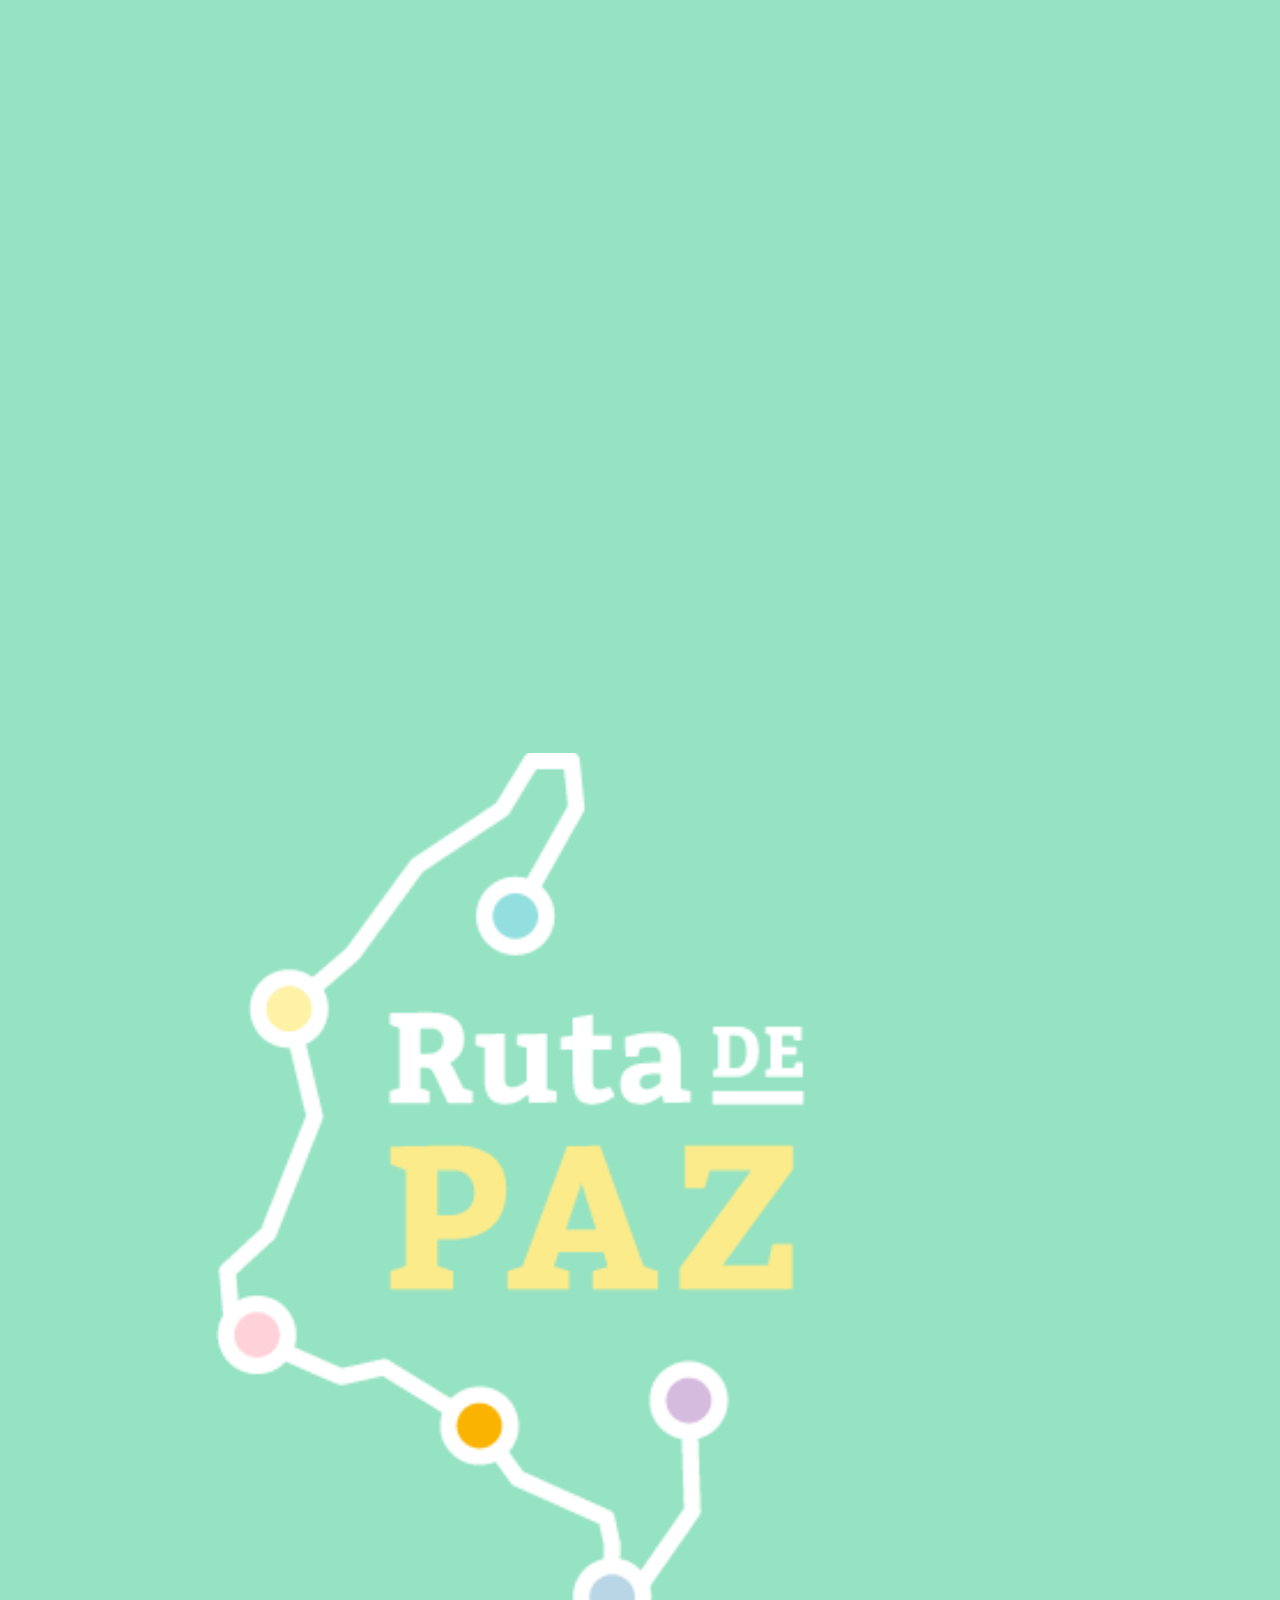
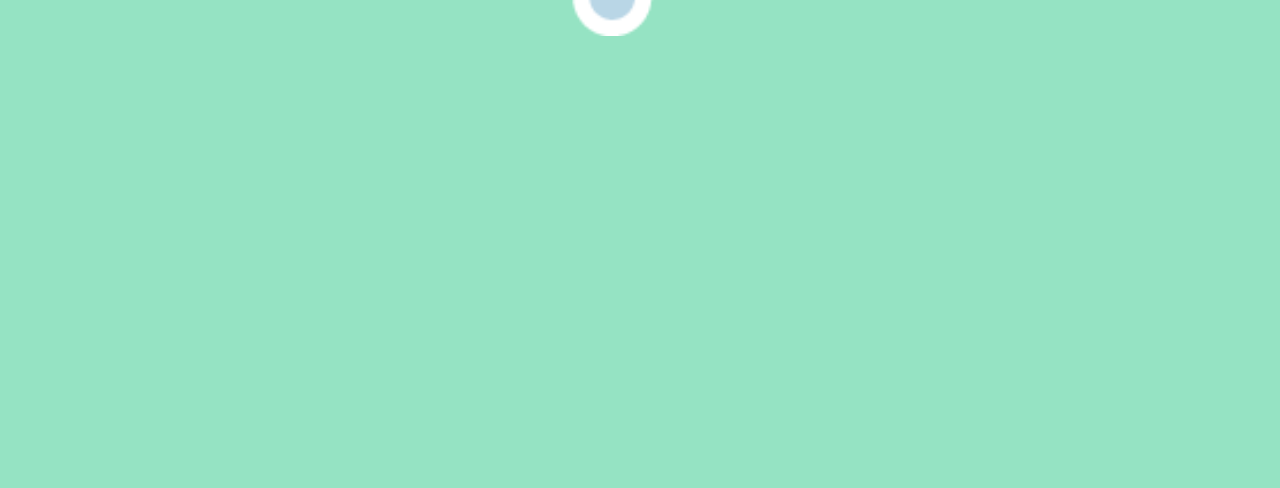
==== commit 2f67e607: "utra prueba" ====
--- a/www/index.html
+++ b/www/index.html
@@ -1,28 +1,90 @@
 <!DOCTYPE html>
+<!--
+    Copyright (c) 2012-2014 Adobe Systems Incorporated. All rights reserved.
+
+    Licensed to the Apache Software Foundation (ASF) under one
+    or more contributor license agreements.  See the NOTICE file
+    distributed with this work for additional information
+    regarding copyright ownership.  The ASF licenses this file
+    to you under the Apache License, Version 2.0 (the
+    "License"); you may not use this file except in compliance
+    with the License.  You may obtain a copy of the License at
+
+    http://www.apache.org/licenses/LICENSE-2.0
+
+    Unless required by applicable law or agreed to in writing,
+    software distributed under the License is distributed on an
+    "AS IS" BASIS, WITHOUT WARRANTIES OR CONDITIONS OF ANY
+     KIND, either express or implied.  See the License for the
+    specific language governing permissions and limitations
+    under the License.
+-->
 <html>
     <head>
-        
-        <title>Example</title>
-        
-        <!-- Import all libraries -->
-        <script type="text/javascript" src="js/libs/jquery-1.10.2.min.js"></script>
-        <script type="text/javascript" src="js/libs/SupportVhVw.js"></script>
-
+        <meta charset="utf-8" />
+        <meta name="format-detection" content="telephone=no" />
+        <meta name="msapplication-tap-highlight" content="no" />
+        <!-- WARNING: for iOS 7, remove the width=device-width and height=device-height attributes. See https://issues.apache.org/jira/browse/CB-4323 -->
+        <meta id="viewport" name="viewport" content="user-scalable=no, initial-scale=1, maximum-scale=1, minimum-scale=1, width=device-width, height=device-height, target-densitydpi=device-dpi" />
+<!--      <meta id="viewport" name="viewport" content="width=500, initial-scale=1">  -->
+        <link rel="stylesheet" type="text/css" href="css/index.css" />
+        <!--[if lt IE 9]>
+          <script type="text/javascript" src="js/PIE_IE678.js"></script>
+        <![endif]-->
+        <!--[if IE 9]>
+          <script type="text/javascript" src="js/PIE_IE9.js"></script>
+        <![endif]-->
+        <title>Ruta de Paz</title>
     </head>
     <body>
-        
-      <div id="textOne">Example text one (vh5)</div>
-      <div id="textTwo">Example text two (vw3)</div>
-      <div id="textThree" class="textMain">Example text three (vh4)</div>
-      <div id="textFour" class="textMain">Example text four (vh4)</div>
 
-    <script type="text/javascript">
-      // Init object
-      var supportVhVw = new SupportVhVw();
-      // Scale all texts
-      supportVhVw.setVh("#textOne", 5);
-      supportVhVw.setVw("#textTwo", 3);
-      supportVhVw.setVh(".textMain", 4);
-    </script>     
+        <div class="app">
+           <!--  <h1>PhoneGap</h1> -->
+            <div id="deviceready">
+                <div id="Content">
+                 <div style="background-color: #95E3C3;" class="blink">
+                    <div class="Content">
+                       <img id="mapa" src="./img/rutadepaz.fw.png"/>
+                       <button id="continuar1" class="btn">
+                         Continuar
+                       </button> 
+                    </div> 
+                 </div>
+
+                </div>
+            </div>
+        </div>
+        <script src="js/jquery-1.10.2.js"></script>
+        <script src="js/jquery-ui.js"></script>
+        <script type="text/javascript" src="cordova.js"></script>
+        <script type="text/javascript" src="js/index.js"></script>
+         <script type="text/javascript">
+            if (!Array.prototype.filter)
+            {
+              Array.prototype.filter = function(fun /*, thisp*/)
+              {
+                var len = this.length;
+                if (typeof fun != "function")
+                  throw new TypeError();
+
+                var res = new Array();
+                var thisp = arguments[1];
+                for (var i = 0; i < len; i++)
+                {
+                  if (i in this)
+                  {
+                    var val = this[i]; // in case fun mutates this
+                    if (fun.call(thisp, val, i, this))
+                      res.push(val);
+                  }
+                }
+
+                return res;
+              };
+            }
+          </script>
+          <script src="js/tokenizer.js"></script>
+          <script src="js/parser.js"></script>
+          <script src="js/vminpoly.js"></script>
     </body>
 </html>--- a/www/css/index.css
+++ b/www/css/index.css
@@ -0,0 +1,307 @@
+/*
+ * Licensed to the Apache Software Foundation (ASF) under one
+ * or more contributor license agreements.  See the NOTICE file
+ * distributed with this work for additional information
+ * regarding copyright ownership.  The ASF licenses this file
+ * to you under the Apache License, Version 2.0 (the
+ * "License"); you may not use this file except in compliance
+ * with the License.  You may obtain a copy of the License at
+ *
+ * http://www.apache.org/licenses/LICENSE-2.0
+ *
+ * Unless required by applicable law or agreed to in writing,
+ * software distributed under the License is distributed on an
+ * "AS IS" BASIS, WITHOUT WARRANTIES OR CONDITIONS OF ANY
+ * KIND, either express or implied.  See the License for the
+ * specific language governing permissions and limitations
+ * under the License.
+ */
+/*@viewport {
+  width: device-width;
+  height: device-height;
+}*/
+* {
+-webkit-tap-highlight-color: rgba(0,0,0,0); /* make transparent link selection, adjust last value opacity 0 to 1.0 */
+}
+body {
+-webkit-touch-callout: none;/* prevent callout to copy image, etc when tap to hold */
+-webkit-text-size-adjust: none; /* prevent webkit from resizing text to fit */
+-webkit-user-select: none;  /* prevent copy paste, to allow, change 'none' to 'text' */
+background-color:#95E3C3;
+background-attachment:fixed;
+font-family: Myriad Pro;
+font-size:12px;
+height:100%;
+margin:0px;
+padding:0px;
+  /*  text-transform: capitalize;*/
+width:100%;
+}
+
+/* Portrait layout (default) */
+.app {
+/*  background:url(../img/logo.png) no-repeat center top; /* 170px x 200px */
+/*  position:absolute; /* position in the center of the screen */
+/*  left:50%;
+top:50%;
+height:50px;/* text area height */
+  /*width:225px;/* text area width */
+  /*text-align:center;
+padding:180px 0px 0px 0px; /* image height is 200px (bottom 20px are overlapped with text) */
+  /*margin:-115px 0px 0px -112px;  /* offset vertical: half of image height and text area height */
+/* offset horizontal: half of text area width */
+}
+
+/* Landscape layout (with min-width) */
+@media screen and (min-aspect-ratio: 1/1) and (min-width:400px) {
+.app {
+background-position:left center;
+padding:75px 0px 75px 170px;  /* padding-top + padding-bottom + text area = image height */
+margin:-90px 0px 0px -198px;  /* offset vertical: half of image height */
+  /* offset horizontal: half of image width and text area width */
+}
+}
+h1 {
+ font-size: 9vw;
+font-weight: 600;
+margin: 0px;
+overflow: visible;
+padding: 0px;
+text-align: left;
+color: #FFF;
+}
+h2 {
+display: block;
+ font-size: 6vw;
+ font-weight: 100;
+ color: #FFF;
+}
+.event {
+border-radius:4px;
+-webkit-border-radius:4px;
+color:#FFFFFF;
+font-size:12px;
+margin:0px 30px;
+padding:2px 0px;
+behavior: url(js/PIE.htc);
+}
+
+.event.listening {
+background-color:#333333;
+display:block;
+}
+
+.event.received {
+background-color:#4B946A;
+display:none;
+}
+
+@keyframes fade {
+from { opacity: 1.0; }
+50% { opacity: 0.4; }
+to { opacity: 1.0; }
+}
+ 
+@-webkit-keyframes fade {
+from { opacity: 1.0; }
+50% { opacity: 0.4; }
+to { opacity: 1.0; }
+}
+.blink {
+display: table; 
+height: 100vh;
+width: 100vw;
+}
+/*CirculosBocadillos*/
+.circle {
+margin-left: auto;
+margin-right: auto;
+border-radius: 50%;
+width: 14%;
+position: relative;
+behavior: url(js/PIE.htc);
+}
+.circle-border {
+border: 1px solid black;
+}
+.circle-solid{
+background-color: whitesmoke;
+}
+.circle-sombra{
+  margin-top: -95%;
+z-index: 1;
+}
+.circle-main{
+z-index: 2;
+}
+.circle:before {
+content: "";
+display: block;
+padding-top: 100%;
+}
+.circle-inner {
+position: absolute;
+top: 0;
+left: 0;
+bottom: 0;
+right: 0;
+text-align: center;
+}
+.score-text {
+margin: auto;
+position: absolute;
+left: 0;
+bottom: 0;
+right: 0;
+top: 15%;
+}
+.Title-text {
+ font-family: Chaparral Pro;
+ font-weight: 800;
+ font-size: 6vw;
+}
+.Title-text {
+ font-family: Myriad Pro;
+}
+.Title-text:before{
+content:"";
+width: 0;
+height: 0;
+border­bottom: 30vw solid #8f0;
+border­right: 20vw solid transparent;
+border­left: 20vw solid transparent;
+margin: ­30vw 0 0 90vw;
+}
+.speech-bubble {
+background: #FFF; /* el color de fondo */
+color: #50514E; /* el color del texto */
+padding:  4%  4% 0 4%;
+text-align: center;
+-moz-border-radius: 50%;
+-webkit-border-radius: 50%;
+border-radius: 50%;
+border:solid  #FBE771;
+border-width:0px 0px 2vw 3vw;
+line-height: 6vw;
+font-size: 5vw;
+behavior: url(js/PIE.htc);
+}
+.speech-bubble:after {
+border: solid transparent;
+border-top-color: #FFF;
+border-width: 26vw 57vw 0px 0px;
+bottom: 0;
+content: "";
+display: block;
+height: 0;
+margin-left: 7%;
+overflow: hidden;
+position: relative;
+width: 0;
+border-bottom-left-radius: 2vw;
+}
+.conten-circle{
+margin-bottom: -22vw;
+z-index: 3;
+display: block;
+position: relative;
+padding: 2vw;
+}
+.btn {
+-webkit-border-radius: 4;
+-moz-border-radius: 4;
+border-radius: 4vw;
+color: #ffffff;
+font-size: 8vw;
+background: #95E3C3;
+padding: 2vw 4vw 2vw 4vw;
+border: solid #ffffff 2vw;
+text-decoration: none;
+margin: auto;
+text-align: center;
+display: block;
+z-index: 4;
+position: relative;
+behavior: url(js/PIE.htc);
+}
+.btn:hover {
+background: #95E3C3;
+text-decoration: none;
+}
+.Content {
+  display: table-cell; vertical-align: middle; 
+}
+.speech-bocadillo {
+background: #FFF; /* el color de fondo */
+color: #50514E; /* el color del texto */
+padding: 1% 0% 0 0%;
+text-align: center;
+-moz-border-radius: 11%;
+-webkit-border-radius: 11%;
+border-radius: 11%;
+border:solid  #FBE771;
+border-width:0px 0px 2vw 3vw;
+line-height: 6vw;
+font-size: 5vw;
+behavior: url(js/PIE.htc);
+}
+.speech-bocadillo :after {
+border: solid transparent;
+border-top-color: #FFF;
+border-width: 12vw 8vw 0px 0px;
+margin-left: 27%;
+bottom: 0;
+content: "";
+display: block;
+height: 0;
+overflow: hidden;
+position: relative;
+width: 0;
+border-bottom-left-radius: 2vw;
+}
+.conten-bocadillo{
+margin-bottom: -11vw;
+z-index: 3;
+display: block;
+position: relative;
+padding: 2vw;
+}
+#mapa{
+margin-left:-100%;
+width: 46%;
+margin-top: 60%;
+}
+#continuar1{
+margin-top: 5%;
+margin-left: -100%;
+width: 50%;
+}
+#interrogacion2{
+background-color: #95E3C3;
+border: solid 2vw #FFF;
+color: #FFF;
+margin-left: 5%;
+margin-top: 5%;
+display: none;
+top:-35vh;
+line-height:12vw;
+font-size: 12vw;
+}
+#speech-bubble2{
+border-color: #FBE771;
+width: 67%;
+margin-left: 15%;
+position:absolute;
+top: -100vh;
+}
+#img2{
+width: 78%;
+margin-left: 7%;
+left:-100vw;
+position:absolute;
+}
+#bottom2{
+margin-left: 27vw;
+position:absolute;
+top:200vh;
+}